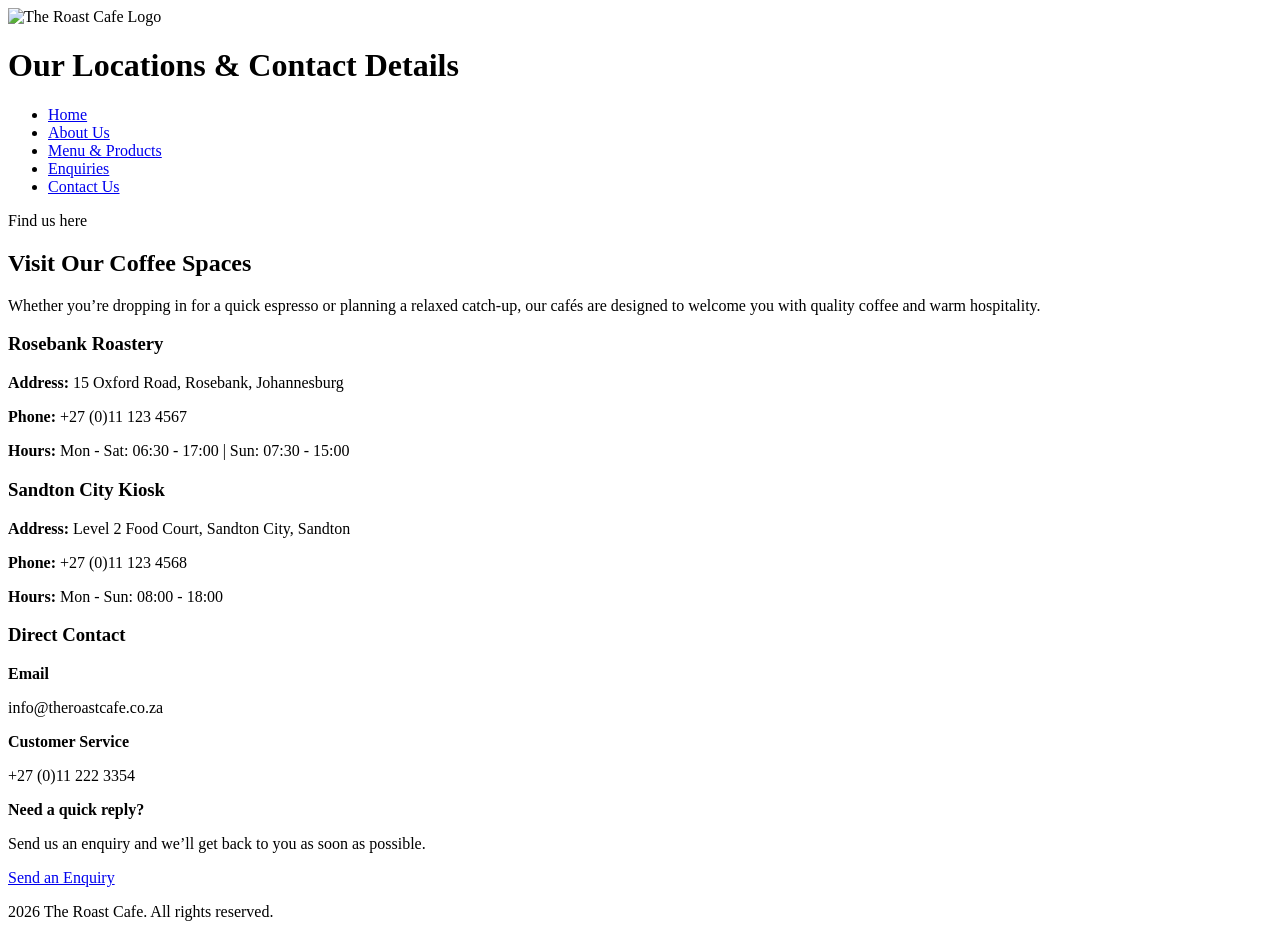
==== contact.html @ e523bfe6 "Add files via upload" ====
<!DOCTYPE html>
<html lang="en">
<head>
    <meta charset="UTF-8">
    <meta name="viewport" content="width=device-width, initial-scale=1.0">
    <title>Contact Us | The Roast Cafe</title>
     <link rel="stylesheet" type="text/css" href="css/styles.css">
</head>
<body>
<!--Header section with logo and page title-->
    <header>
        <img src="images/logo.png" alt="The Roast Cafe Logo" class="circular-img"width="150">
        <h1>Our Locations & Contact Details</h1>
    </header>
<!-- Navigation menu with links to other pages s-->
    <nav>
        <ul>
            <li><a href="index.html">Home</a></li>
            <li><a href="about.html">About Us</a></li>
            <li><a href="products.html">Menu & Products</a></li>
            <li><a href="enquiry.html">Enquiries</a></li>
            <li><a href="contact.html">Contact Us</a></li>
        </ul>
    </nav>

    <main>
        <section class="contact-layout">
            <div class="contact-copy">
                <p class="eyebrow">Find us here</p>
                <h2>Visit Our Coffee Spaces</h2>
                <p>Whether you’re dropping in for a quick espresso or planning a relaxed catch-up, our cafés are designed to welcome you with quality coffee and warm hospitality.</p>

                <div class="location-card">
                    <h3>Rosebank Roastery</h3>
                    <p><strong>Address:</strong> 15 Oxford Road, Rosebank, Johannesburg</p>
                    <p><strong>Phone:</strong> +27 (0)11 123 4567</p>
                    <p><strong>Hours:</strong> Mon - Sat: 06:30 - 17:00 | Sun: 07:30 - 15:00</p>
                </div>

                <div class="location-card">
                    <h3>Sandton City Kiosk</h3>
                    <p><strong>Address:</strong> Level 2 Food Court, Sandton City, Sandton</p>
                    <p><strong>Phone:</strong> +27 (0)11 123 4568</p>
                    <p><strong>Hours:</strong> Mon - Sun: 08:00 - 18:00</p>
                </div>
            </div>

            <aside class="contact-info-panel">
                <h3>Direct Contact</h3>
                <div class="contact-item">
                    <strong>Email</strong>
                    <p>info@theroastcafe.co.za</p>
                </div>
                <div class="contact-item">
                    <strong>Customer Service</strong>
                    <p>+27 (0)11 222 3354</p>
                </div>
                <div class="contact-item">
                    <strong>Need a quick reply?</strong>
                    <p>Send us an enquiry and we’ll get back to you as soon as possible.</p>
                </div>
                <a href="enquiry.html" class="btn-primary">Send an Enquiry</a>
            </aside>
        </section>
    </main>
<!--Footer section with copyright information-->
    <footer>
        <p>2026 The Roast Cafe. All rights reserved.</p>
    </footer>

</body>
</html>
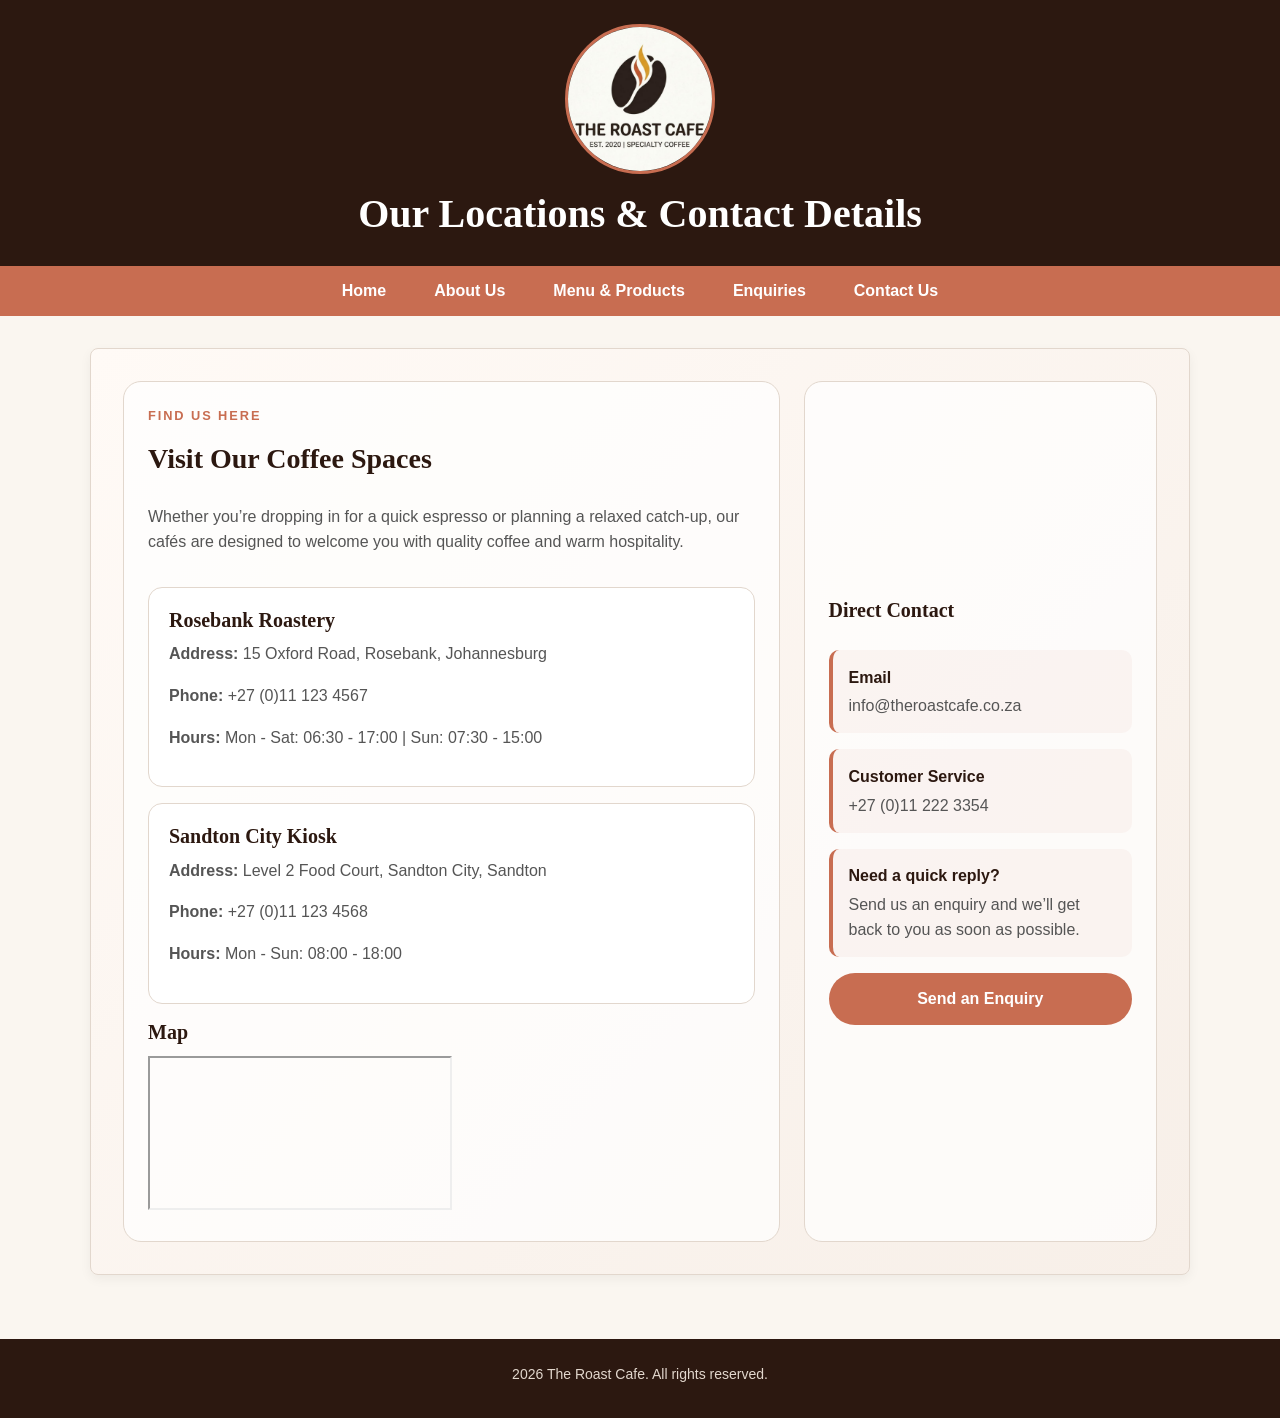
==== commit 490ec239: "Add files via upload" ====
--- a/contact.html
+++ b/contact.html
@@ -43,6 +43,16 @@
                     <p><strong>Phone:</strong> +27 (0)11 123 4568</p>
                     <p><strong>Hours:</strong> Mon - Sun: 08:00 - 18:00</p>
                 </div>
+
+                <div class="map-card">
+                    <h3>Map</h3>
+                    <iframe
+                        src="https://www.google.com/maps?q=Rosebank%20Johannesburg&z=13&output=embed"
+                        loading="lazy"
+                        referrerpolicy="no-referrer-when-downgrade"
+                        title="The Roast Cafe Rosebank Map">
+                    </iframe>
+                </div>
             </div>
 
             <aside class="contact-info-panel">
--- a/css/styles.css
+++ b/css/styles.css
@@ -0,0 +1,659 @@
+/*  css reset and varibles */
+*, *::before, *::after {
+    box-sizing: border-box;
+    margin: 0;
+    padding: 0;
+}
+
+:root {
+    --primary-dark: #2C1810;
+    --primary-accent: #C86D51;
+    --bg-warm: #FAF6F0;
+    --card-bg: #FFFFFF;
+    --text-dark: #1A1A1A;
+    --text-muted: #555555;
+    --border-light: #E2D7CD;
+
+    --font-heading: 'Georgia', serif;
+    --font-body: 'Segoe UI', Tahoma, Geneva, Verdana, sans-serif;
+
+    --font-xs: 0.875rem;
+    --font-base: 1rem;
+    --font-lg: 1.25rem;
+    --font-xl: 1.75rem;
+    --font-2xl: 2.5rem;
+}
+
+html {
+    font-size: 100%;
+    scroll-behavior: smooth;
+}
+
+body {
+    font-family: var(--font-body);
+    font-size: var(--font-base);
+    line-height: 1.6;
+    color: var(--text-dark);
+    background-color: var(--bg-warm);
+    display: flex;
+    flex-direction: column;
+    min-height: 100vh;
+}
+
+h1, h2, h3 {
+    font-family: var(--font-heading);
+    color: var(--primary-dark);
+    line-height: 1.2;
+    margin-bottom: 0.75rem;
+}
+
+h1 { font-size: var(--font-2xl); }
+h2 { font-size: var(--font-xl); }
+h3 { font-size: var(--font-lg); }
+
+p {
+    margin-bottom: 1rem;
+    color: var(--text-muted);
+}
+
+a {
+    color: var(--primary-accent);
+    text-decoration: none;
+    transition: color 0.3s ease;
+}
+
+a:hover, a:focus {
+    color: var(--primary-dark);
+    text-decoration: underline;
+}
+
+img {
+    max-width: 100%;
+    height: auto;
+    display: block;
+}
+
+header {
+    background-color: var(--primary-dark);
+    color: #FFFFFF;
+    padding: 1.5rem 1rem;
+    text-align: center;
+}
+
+header img {
+    margin: 0 auto 0.5rem auto;
+    border-radius: 50%;
+    border: 2px solid var(--primary-accent);
+}
+
+header h1 {
+    color: #FFFFFF;
+    margin-bottom: 0.25rem;
+}
+
+header p {
+    color: var(--border-light);
+    font-size: var(--font-xs);
+    letter-spacing: 1px;
+    text-transform: uppercase;
+}
+
+nav {
+    background-color: var(--primary-accent);
+    padding: 0.75rem 1rem;
+    position: sticky;
+    top: 0;
+    z-index: 100;
+}
+
+nav ul {
+    list-style: none;
+    display: flex;
+    justify-content: center;
+    flex-wrap: wrap;
+    gap: 1.5rem;
+}
+
+nav a {
+    color: #FFFFFF;
+    font-weight: 600;
+    padding: 0.5rem 0.75rem;
+    border-radius: 4px;
+    transition: background-color 0.3s ease;
+}
+
+nav a:hover, nav a:focus {
+    background-color: var(--primary-dark);
+    color: #FFFFFF;
+    text-decoration: none;
+}
+
+main {
+    flex: 1;
+    max-width: 1100px;
+    width: 90%;
+    margin: 2rem auto;
+}
+
+section {
+    background-color: var(--card-bg);
+    padding: 2rem;
+    border-radius: 8px;
+    box-shadow: 0 4px 12px rgba(0, 0, 0, 0.05);
+    margin-bottom: 2rem;
+    border: 1px solid var(--border-light);
+}
+
+.hero-section {
+    display: grid;
+    grid-template-columns: 1.5fr 0.8fr;
+    gap: 1.5rem;
+    align-items: center;
+    background: linear-gradient(135deg, #fffaf4, #f8efe8);
+    padding: 2.25rem;
+}
+
+.hero-copy {
+    display: flex;
+    flex-direction: column;
+    gap: 1rem;
+}
+
+.eyebrow {
+    font-size: 0.8rem;
+    letter-spacing: 0.12rem;
+    text-transform: uppercase;
+    font-weight: 700;
+    color: var(--primary-accent);
+    margin-bottom: 0;
+}
+
+.hero-actions {
+    display: flex;
+    flex-wrap: wrap;
+    gap: 1rem;
+    margin-top: 0.5rem;
+}
+
+.btn-primary,
+.btn-secondary {
+    display: inline-flex;
+    align-items: center;
+    justify-content: center;
+    padding: 0.8rem 1.4rem;
+    border-radius: 999px;
+    font-weight: 700;
+    transition: background-color 0.25s ease, transform 0.2s ease;
+}
+
+.btn-primary {
+    background-color: var(--primary-accent);
+    color: #FFFFFF;
+}
+
+.btn-primary:hover,
+.btn-primary:focus,
+.btn-secondary:hover,
+.btn-secondary:focus {
+    transform: translateY(-1px);
+}
+
+.btn-secondary {
+    background-color: transparent;
+    color: var(--primary-dark);
+    border: 1px solid var(--primary-accent);
+}
+
+.hero-panel {
+    display: grid;
+    gap: 1rem;
+}
+
+.stat-card {
+    background: rgba(255,255,255,0.6);
+    border: 1px solid var(--border-light);
+    border-radius: 16px;
+    padding: 1rem 1.2rem;
+    display: flex;
+    flex-direction: column;
+    gap: 0.35rem;
+}
+
+.stat-card strong {
+    font-size: clamp(1.4rem, 3vw, 2rem);
+    color: var(--primary-dark);
+}
+
+.stat-card span {
+    color: var(--text-muted);
+}
+
+.features-section h3,
+.experience-section h3 {
+    margin-bottom: 1.25rem;
+}
+
+.feature-grid,
+.experience-grid {
+    display: grid;
+    grid-template-columns: repeat(auto-fit, minmax(220px, 1fr));
+    gap: 1.25rem;
+}
+
+.feature-card {
+    background-color: #fff;
+    border: 1px solid var(--border-light);
+    border-radius: 16px;
+    padding: 1.25rem;
+    box-shadow: 0 6px 18px rgba(44, 24, 16, 0.04);
+}
+
+.feature-card h4 {
+    color: var(--primary-dark);
+    margin-bottom: 0.5rem;
+    font-size: 1.15rem;
+}
+
+.experience-grid {
+    grid-template-columns: repeat(auto-fit, minmax(280px, 1fr));
+}
+
+.experience-grid p {
+    margin-bottom: 0.75rem;
+}
+
+.product-grid, .location-grid {
+    display: grid;
+    grid-template-columns: repeat(auto-fit, minmax(280px, 1fr));
+    gap: 1.5rem;
+    margin-top: 1.5rem;
+}
+
+.card {
+    background-color: var(--bg-warm);
+    border: 1px solid var(--border-light);
+    padding: 1.25rem;
+    border-radius: 6px;
+    display: flex;
+    flex-direction: column;
+    justify-content: space-between;
+}
+
+.card h3 {
+    margin-bottom: 0.5rem;
+}
+
+.card .price {
+    font-weight: bold;
+    color: var(--primary-accent);
+    font-size: var(--font-lg);
+    margin-top: 0.5rem;
+}
+
+.about-story,
+.mission-section,
+.team-section {
+    background: linear-gradient(180deg, #fffdfb, #f9f1eb);
+}
+
+.mission-grid,
+.team-grid {
+    display: grid;
+    grid-template-columns: repeat(auto-fit, minmax(260px, 1fr));
+    gap: 1.5rem;
+    margin-top: 1.25rem;
+}
+
+.mission-card,
+.team-card {
+    background-color: #fff;
+    border: 1px solid var(--border-light);
+    border-radius: 18px;
+    padding: 1.5rem;
+    box-shadow: 0 10px 22px rgba(44, 24, 16, 0.05);
+    text-align: center;
+}
+
+.team-card {
+    display: flex;
+    flex-direction: column;
+    align-items: center;
+    gap: 1rem;
+}
+
+.member-photo {
+    width: 180px;
+    height: 180px;
+    object-fit: cover;
+    border-radius: 50%;
+    border: 4px solid var(--primary-accent);
+    box-shadow: 0 8px 20px rgba(200, 109, 81, 0.18);
+}
+
+.mission-card h3,
+.team-card h3 {
+    margin-bottom: 0.5rem;
+}
+
+.mission-card p,
+.team-card p {
+    margin-bottom: 0;
+}
+
+.menu-intro {
+    background: linear-gradient(135deg, #fffaf5, #f9efe7);
+}
+
+.cart-bar {
+    display: flex;
+    flex-wrap: wrap;
+    align-items: center;
+    justify-content: space-between;
+    gap: 1rem;
+    margin-top: 1.5rem;
+    padding: 1rem 1.25rem;
+    border-radius: 12px;
+    background: rgba(200, 109, 81, 0.08);
+    border: 1px solid rgba(200, 109, 81, 0.35);
+    font-weight: 600;
+    color: var(--primary-dark);
+}
+
+.btn-primary,
+.btn-secondary {
+    display: inline-flex;
+    align-items: center;
+    justify-content: center;
+    padding: 0.8rem 1.4rem;
+    border-radius: 999px;
+    font-weight: 700;
+    transition: background-color 0.25s ease, transform 0.2s ease;
+}
+
+.btn-primary {
+    background-color: var(--primary-accent);
+    color: #FFFFFF;
+}
+
+.btn-primary:hover,
+.btn-primary:focus,
+.btn-secondary:hover,
+.btn-secondary:focus {
+    transform: translateY(-1px);
+}
+
+.btn-secondary {
+    background-color: transparent;
+    color: var(--primary-dark);
+    border: 1px solid var(--primary-accent);
+}
+
+.product-category {
+    background: linear-gradient(180deg, #fffdfb, #f8f1ee);
+}
+
+.product-card {
+    background: linear-gradient(180deg, #fff, #fbf5f0);
+    border: 1px solid var(--border-light);
+    border-radius: 16px;
+    padding: 1rem;
+    box-shadow: 0 10px 24px rgba(44, 24, 16, 0.06);
+    transition: transform 0.25s ease, box-shadow 0.25s ease, border-color 0.25s ease;
+    display: flex;
+    flex-direction: column;
+    gap: 0.85rem;
+    cursor: pointer;
+}
+
+.product-card:hover {
+    transform: translateY(-4px);
+    box-shadow: 0 12px 28px rgba(44, 24, 16, 0.12);
+}
+
+.product-card.is-selected {
+    border-color: var(--primary-accent);
+    background: linear-gradient(180deg, #fff5f0, #fbeae0);
+    box-shadow: 0 12px 28px rgba(200, 109, 81, 0.18);
+}
+
+.product-image {
+    width: 100%;
+    height: 220px;
+    object-fit: cover;
+    border-radius: 14px;
+    border: 2px solid rgba(200, 109, 81, 0.25);
+}
+
+.product-details {
+    flex: 1;
+}
+
+.card-footer {
+    display: flex;
+    align-items: center;
+    justify-content: space-between;
+    gap: 0.75rem;
+    margin-top: auto;
+}
+
+.select-btn {
+    padding: 0.7rem 1rem;
+    border: none;
+    border-radius: 999px;
+    background-color: var(--primary-dark);
+    color: #FFFFFF;
+    font-weight: 700;
+    cursor: pointer;
+    transition: background-color 0.25s ease;
+}
+
+.product-card.is-selected .select-btn {
+    background-color: var(--primary-accent);
+}
+
+.order-summary {
+    background: linear-gradient(180deg, #fffaf4, #f9efe6);
+    border: 2px dashed var(--primary-accent);
+}
+
+#selected-items-list {
+    list-style: disc;
+    margin-left: 1.5rem;
+    margin-bottom: 1rem;
+    color: var(--text-dark);
+}
+
+.summary-total {
+    margin-bottom: 1rem;
+    font-size: 1.05rem;
+}
+
+.contact-layout {
+    display: grid;
+    grid-template-columns: 1.3fr 0.7fr;
+    gap: 1.5rem;
+    background: linear-gradient(135deg, #fffaf6, #f7efe8);
+}
+
+.contact-copy,
+.contact-info-panel {
+    background: rgba(255,255,255,0.72);
+    border: 1px solid var(--border-light);
+    border-radius: 18px;
+    padding: 1.5rem;
+}
+
+.contact-copy {
+    display: flex;
+    flex-direction: column;
+    gap: 1rem;
+}
+
+.location-card {
+    background: #fff;
+    border: 1px solid var(--border-light);
+    border-radius: 14px;
+    padding: 1.25rem;
+}
+
+.location-card h3 {
+    margin-bottom: 0.6rem;
+}
+
+.contact-info-panel {
+    display: flex;
+    flex-direction: column;
+    gap: 1rem;
+    justify-content: center;
+}
+
+.contact-item {
+    background: rgba(200,109,81,0.05);
+    border-left: 4px solid var(--primary-accent);
+    border-radius: 10px;
+    padding: 0.9rem 1rem;
+}
+
+.contact-item strong {
+    display: block;
+    color: var(--primary-dark);
+    margin-bottom: 0.2rem;
+}
+
+.contact-item p {
+    margin-bottom: 0;
+}
+
+form {
+    display: flex;
+    flex-direction: column;
+    gap: 1rem;
+    max-width: 600px;
+    margin: 0 auto;
+}
+
+label {
+    font-weight: 600;
+    color: var(--primary-dark);
+    margin-bottom: 0.25rem;
+}
+
+input[type="text"],
+input[type="email"],
+select,
+textarea {
+    width: 100%;
+    padding: 0.75rem;
+    border: 1px solid var(--border-light);
+    border-radius: 4px;
+    font-family: inherit;
+    font-size: var(--font-base);
+    background-color: #FFFFFF;
+}
+
+input:focus, select:focus, textarea:focus {
+    outline: 2px solid var(--primary-accent);
+    border-color: transparent;
+}
+
+button[type="submit"] {
+    background-color: var(--primary-accent);
+    color: #FFFFFF;
+    font-size: var(--font-base);
+    font-weight: bold;
+    padding: 0.85rem 1.5rem;
+    border: none;
+    border-radius: 4px;
+    cursor: pointer;
+    transition: background-color 0.3s ease;
+}
+
+button[type="submit"]:hover {
+    background-color: var(--primary-dark);
+}
+
+footer {
+    background-color: var(--primary-dark);
+    color: var(--border-light);
+    text-align: center;
+    padding: 1.5rem 1rem;
+    margin-top: auto;
+}
+
+footer p {
+    color: var(--border-light);
+    margin-bottom: 0.5rem;
+    font-size: var(--font-xs);
+}
+
+footer a {
+    color: var(--primary-accent);
+}
+
+@media screen and (max-width: 768px) {
+    :root {
+        --font-2xl: 2rem;
+        --font-xl: 1.5rem;
+    }
+
+    main {
+        width: 95%;
+        margin: 1rem auto;
+    }
+
+    section {
+        padding: 1.25rem;
+    }
+
+    nav ul {
+        gap: 0.75rem;
+    }
+
+    nav a {
+        padding: 0.4rem 0.6rem;
+        font-size: var(--font-xs);
+    }
+
+    .enquiry-layout,
+    .contact-layout,
+    .hero-section {
+        grid-template-columns: 1fr;
+    }
+}
+
+@media screen and (max-width: 480px) {
+    header {
+        padding: 1rem;
+    }
+
+    nav ul {
+        flex-direction: column;
+        align-items: center;
+        gap: 0.5rem;
+    }
+
+    nav a {
+        width: 100%;
+        text-align: center;
+        display: block;
+    }
+
+    .product-grid, .location-grid {
+        grid-template-columns: 1fr;
+    }
+}
+
+img {
+    max-width: 100%;
+    height: auto;
+    display: block;
+}
+
+.circular-img {
+    width: 150px;
+    height: 150px;
+    object-fit: cover;
+    border-radius: 50%;
+    border: 3px solid var(--primary-accent);
+    margin: 0 auto 1rem auto;
+}
